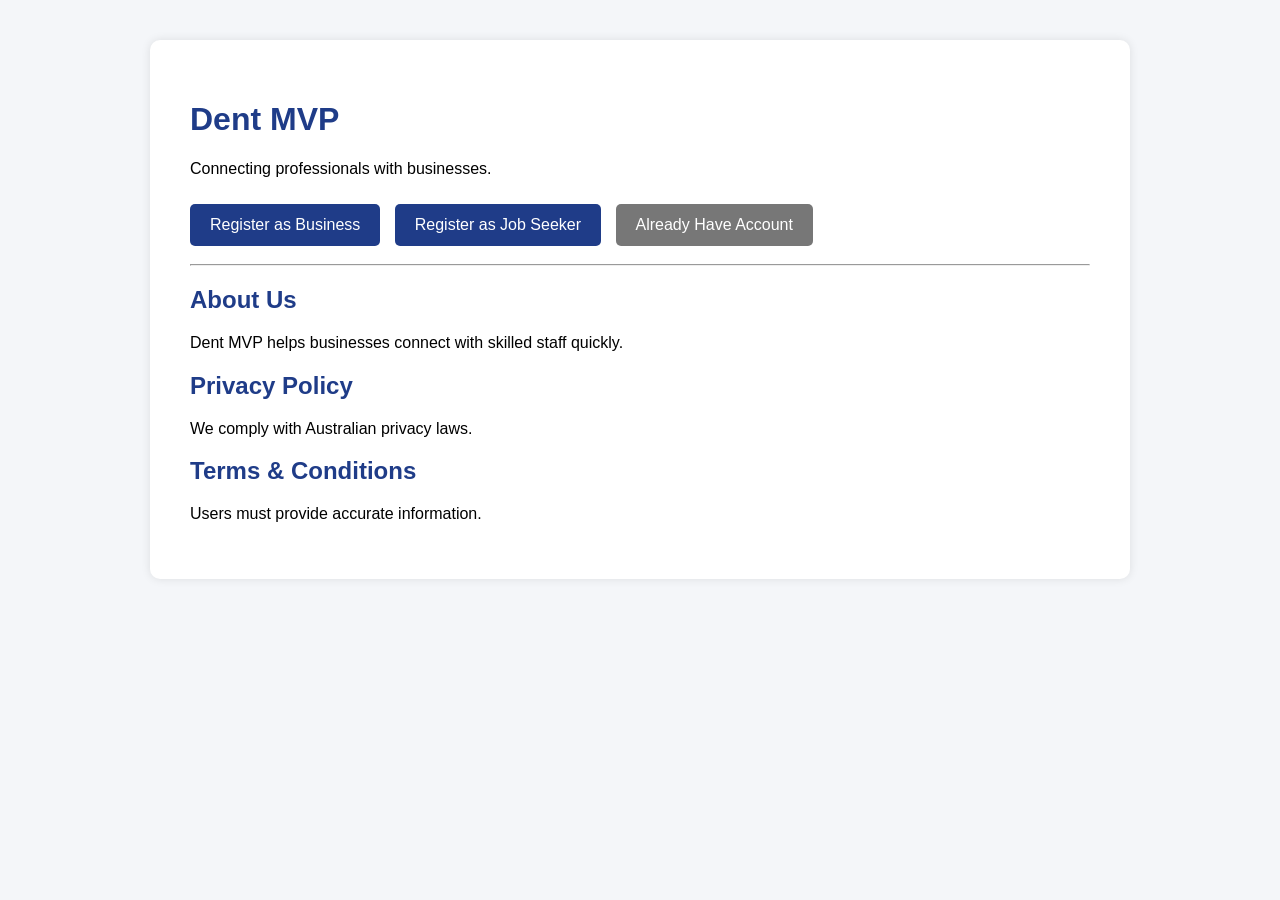
==== index.html @ 998d6756 "Add files via upload" ====
<!DOCTYPE html>
<html>

<head>
    <title>Dent MVP</title>
    <link rel="stylesheet" href="style.css">
</head>

<body>

<div class="container">

    <h1>Dent MVP</h1>

    <p>Connecting professionals with businesses.</p>

    <a href="register-business.html" class="btn">
        Register as Business
    </a>

    <a href="register-jobseeker.html" class="btn">
        Register as Job Seeker
    </a>

    <a href="login.html" class="btn secondary">
        Already Have Account
    </a>

    <hr>

    <h2>About Us</h2>

    <p>
        Dent MVP helps businesses connect with skilled staff quickly.
    </p>

    <h2>Privacy Policy</h2>

    <p>
        We comply with Australian privacy laws.
    </p>

    <h2>Terms & Conditions</h2>

    <p>
        Users must provide accurate information.
    </p>

</div>

</body>

</html>
---- style.css ----
body{
    font-family:Arial;
    background:#f4f6f9;
    margin:0;
    padding:0;
}

.container{
    width:90%;
    max-width:900px;
    margin:auto;
    margin-top:40px;
    background:white;
    padding:40px;
    border-radius:10px;
    box-shadow:0 0 10px rgba(0,0,0,0.1);
}

h1,h2{
    color:#1f3c88;
}

.btn{
    display:inline-block;
    padding:12px 20px;
    background:#1f3c88;
    color:white;
    text-decoration:none;
    border-radius:5px;
    margin:10px 10px 10px 0;
}

.secondary{
    background:#777;
}

input, select{
    width:100%;
    padding:12px;
    margin-top:10px;
    margin-bottom:20px;
    border:1px solid #ccc;
    border-radius:5px;
}
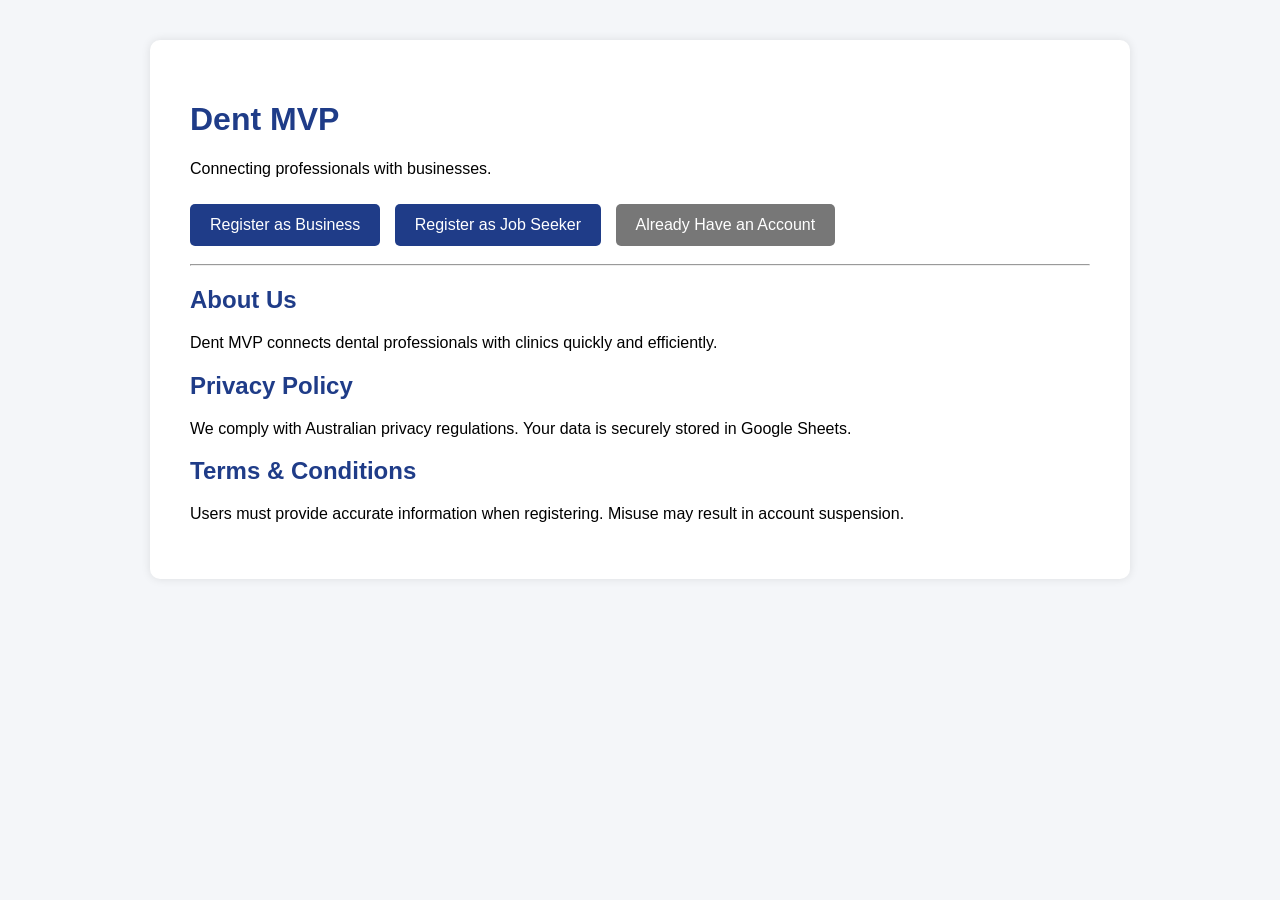
==== commit bcb9ec6a: "Revise index.html with updated registration and content Updated the registration links and improved " ====
--- a/index.html
+++ b/index.html
@@ -14,16 +14,18 @@
 
     <p>Connecting professionals with businesses.</p>
 
+    <!-- REGISTRATION -->
     <a href="register-business.html" class="btn">
         Register as Business
     </a>
 
-    <a href="register-jobseeker.html" class="btn">
+    <a href="register-candidate.html" class="btn">
         Register as Job Seeker
     </a>
 
+    <!-- LOGIN GATE -->
     <a href="login.html" class="btn secondary">
-        Already Have Account
+        Already Have an Account
     </a>
 
     <hr>
@@ -31,23 +33,23 @@
     <h2>About Us</h2>
 
     <p>
-        Dent MVP helps businesses connect with skilled staff quickly.
+        Dent MVP connects dental professionals with clinics quickly and efficiently.
     </p>
 
     <h2>Privacy Policy</h2>
 
     <p>
-        We comply with Australian privacy laws.
+        We comply with Australian privacy regulations. Your data is securely stored in Google Sheets.
     </p>
 
     <h2>Terms & Conditions</h2>
 
     <p>
-        Users must provide accurate information.
+        Users must provide accurate information when registering. Misuse may result in account suspension.
     </p>
 
 </div>
 
 </body>
 
-</html>+</html>
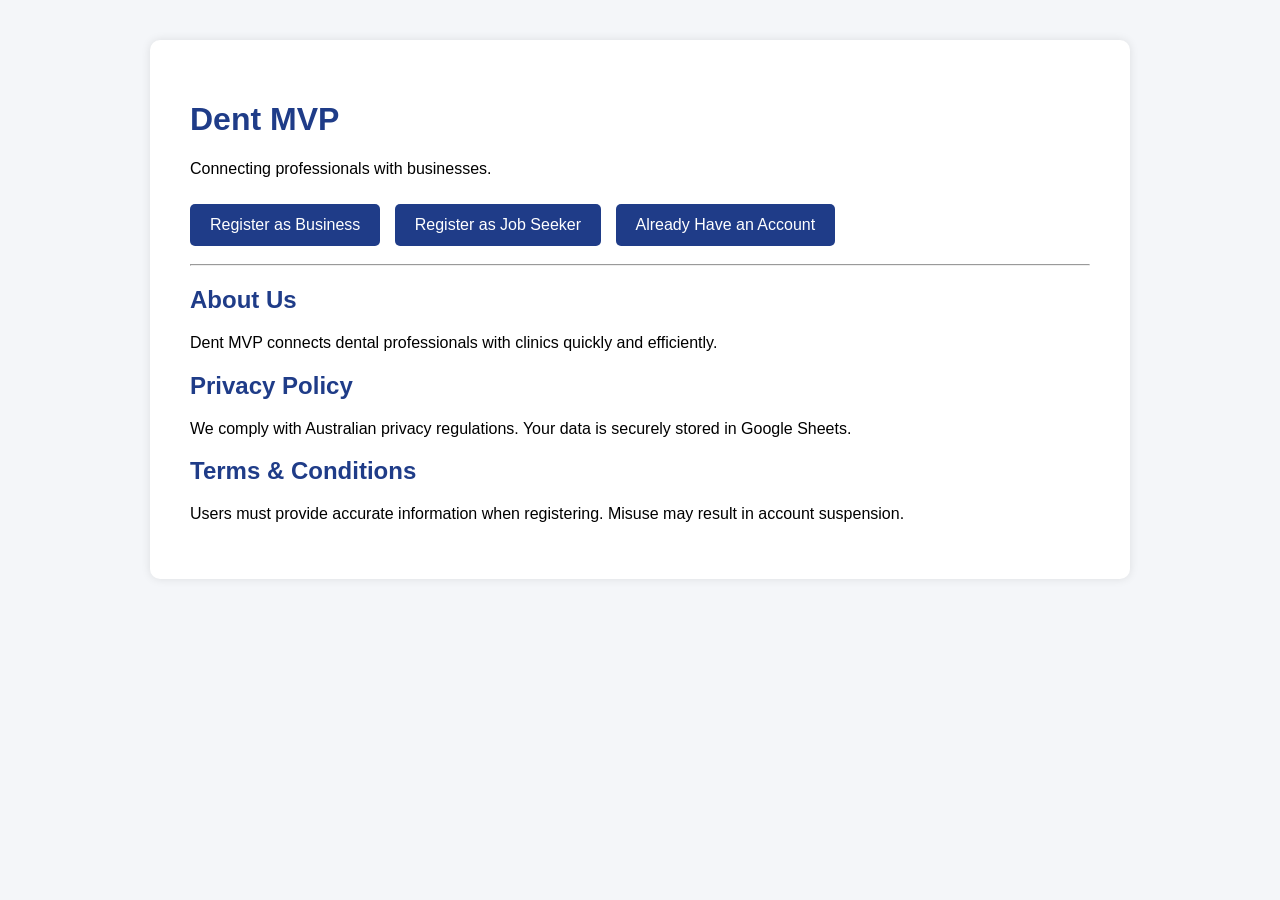
==== commit 4f048191: "Update index.html" ====
--- a/index.html
+++ b/index.html
@@ -24,7 +24,7 @@
     </a>
 
     <!-- LOGIN GATE -->
-    <a href="login.html" class="btn secondary">
+    <a href="login.html" class="btn">
         Already Have an Account
     </a>
 
